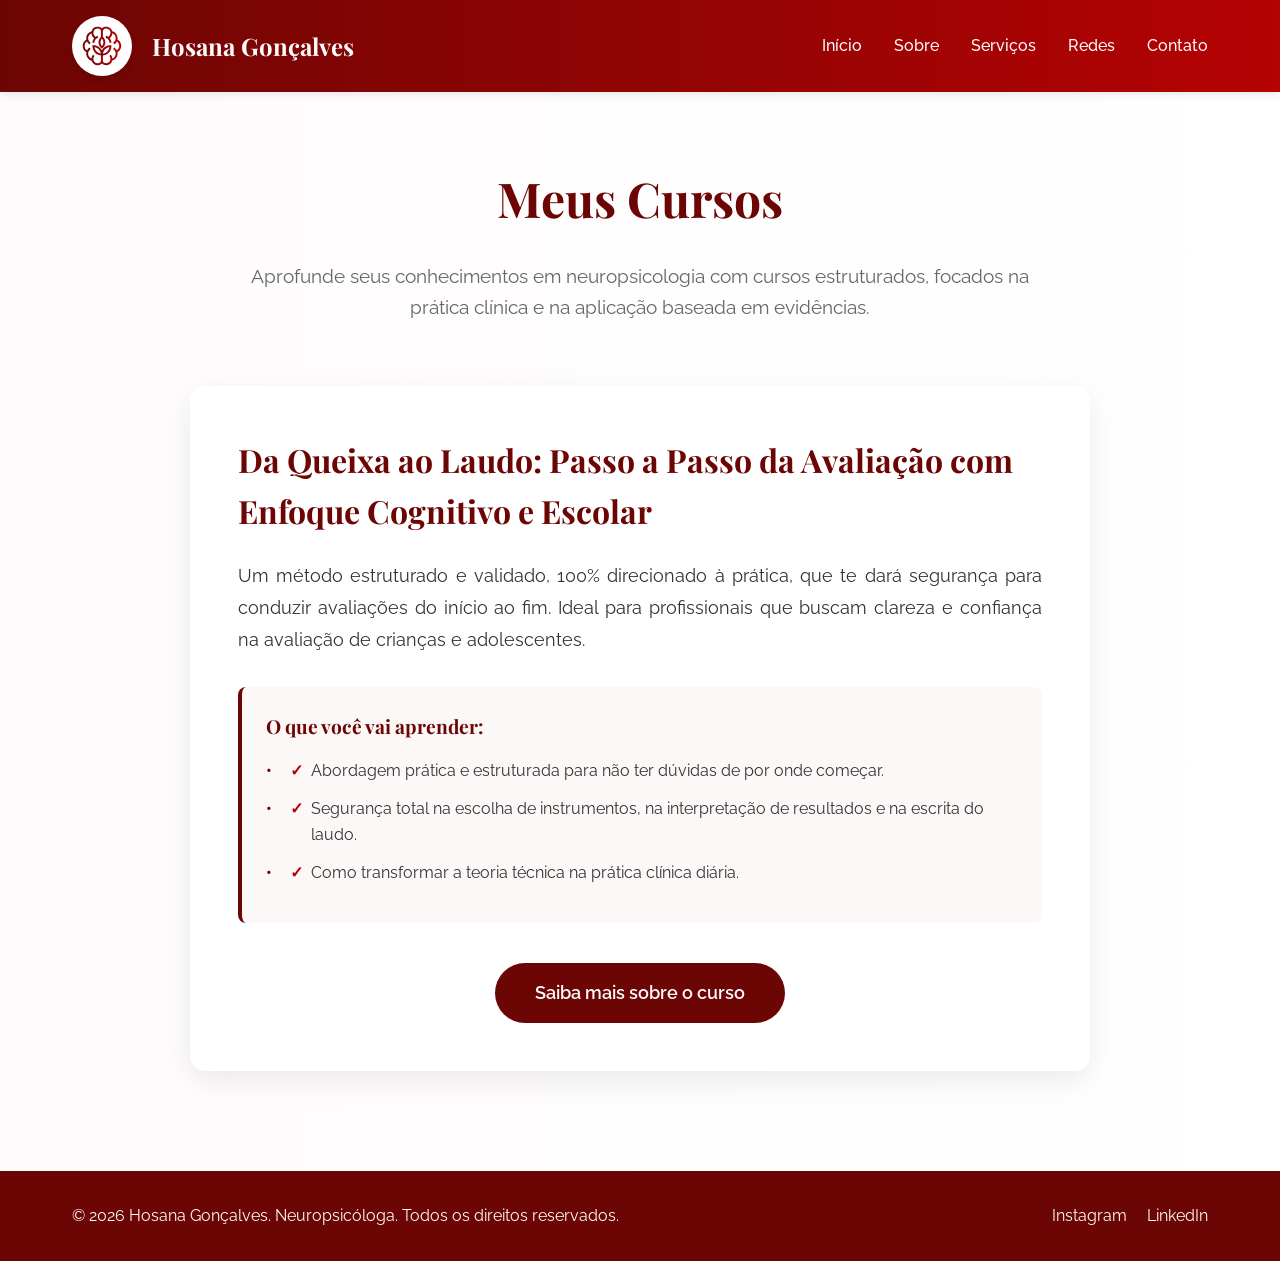
==== cursos.html @ fe5bf2d4 "feat: Add dedicated courses page, update sitemap, and remove contact form script URL placeholder." ====
<!DOCTYPE html>
<html lang="pt-BR">

<head>
    <meta charset="UTF-8">
    <meta name="viewport" content="width=device-width, initial-scale=1.0">
    <title>Cursos - Hosana Gonçalves</title>
    <link rel="stylesheet" href="style.css">
    <link rel="icon" href="favicon.ico">
    <meta name="description"
        content="Cursos de extensão e formação em neuropsicologia com Hosana Gonçalves. Aprofunde seus conhecimentos com prática baseada em evidências.">
    <meta name="keywords"
        content="cursos de neuropsicologia, formação em psicologia, neuropsicologia escolar, transtornos de aprendizagem, avaliação cognitiva, Hosana Gonçalves">
    <meta name="author" content="Hosana Gonçalves">
    <link rel="canonical" href="https://hosananeuropsi.com.br/cursos.html">

    <!-- Open Graph / Facebook -->
    <meta property="og:type" content="website">
    <meta property="og:url" content="https://hosananeuropsi.com.br/cursos.html">
    <meta property="og:title" content="Cursos - Hosana Gonçalves">
    <meta property="og:description"
        content="Cursos de extensão e formação em neuropsicologia com Hosana Gonçalves. Aprofunde seus conhecimentos.">
    <meta property="og:image" content="https://hosananeuropsi.com.br/Imagens/Hosana%20Hero.jpg">

    <!-- Twitter -->
    <meta property="twitter:card" content="summary_large_image">
    <meta property="twitter:url" content="https://hosananeuropsi.com.br/cursos.html">
    <meta property="twitter:title" content="Cursos - Hosana Gonçalves">
    <meta property="twitter:description"
        content="Cursos de extensão e formação em neuropsicologia com Hosana Gonçalves. Aprofunde seus conhecimentos.">
    <meta property="twitter:image" content="https://hosananeuropsi.com.br/Imagens/Hosana%20Hero.jpg">
</head>

<body>
    <header class="header">
        <div class="container header-container">
            <a href="index.html" class="logo">
                <div class="logo-icon-container">
                    <svg viewBox="0 0 529.17 529.17" xmlns="http://www.w3.org/2000/svg">
                        <defs>
                            <linearGradient id="logoGradient" x1="0%" y1="0%" x2="100%" y2="0%">
                                <stop offset="0%" style="stop-color:#6C0604;stop-opacity:1" />
                                <stop offset="100%" style="stop-color:#B50203;stop-opacity:1" />
                            </linearGradient>
                        </defs>
                        <path
                            d="m205.44 506.03c-29-2.2152-54.383-18.895-66.478-43.686-1.7806-3.6495-4.3725-10.561-4.7849-12.759-0.1331-0.70945 0.0279-0.63349-3.6239-1.7102-8.5534-2.522-16.895-6.4401-24.445-11.482-5.2652-3.5159-9.1958-6.7645-13.936-11.518-4.8088-4.8221-8.1743-8.9451-11.75-14.395-11.818-18.012-16.772-39.472-14.08-60.994 0.22976-1.8368 0.73909-5.0948 0.96351-6.1633 0.08427-0.40122-0.03228-0.49962-1.8986-1.6028-6.6254-3.9162-11.985-8.1109-17.832-13.957-5.0959-5.0945-8.0577-8.7048-11.773-14.351-12.285-18.668-17.217-40.97-13.977-63.199 2.3958-16.437 9.4141-32.016 20.354-45.182 2.1841-2.6285 8.3979-8.835 11.061-11.048 3.946-3.2792 8.0273-6.169 12.333-8.7325 1.5724-0.93618 1.8188-1.1386 1.7473-1.4351-0.04579-0.18984-0.26664-1.4721-0.4908-2.8495-2.4815-15.249-1.103-30.769 4.007-45.114 10.02-28.128 33.192-49.499 62.246-57.409 0.94598-0.25754 1.0005-0.29972 1.1047-0.85515 0.19303-1.0289 1.8586-5.9803 2.7727-8.2425 7.9334-19.634 24.144-35.293 44.534-43.02 6.203-2.3506 12.886-4.0064 19.504-4.8322 7.4514-0.92982 15.611-0.87427 22.509 0.15326 15.704 2.3392 29.27 9.4101 38.457 20.045 0.80609 0.93308 1.509 1.6965 1.562 1.6965 0.053 0 0.75606-0.76411 1.5623-1.698 8.8258-10.223 21.822-17.22 36.73-19.775 4.8814-0.8365 6.7636-0.97587 13.249-0.98106 7.1625-0.0057 11.102 0.33823 16.804 1.4672 16.055 3.1789 30.279 10.658 41.448 21.794 8.7583 8.7323 14.907 18.736 18.621 30.295 0.44255 1.3774 0.85525 2.7398 0.91711 3.0276 0.0619 0.28779 0.17252 0.56037 0.24591 0.60573 0.0734 0.04536 1.4674 0.47616 3.0978 0.95733 5.5702 1.6439 9.8603 3.3529 15.244 6.0728 9.2553 4.6758 16.741 10.151 23.995 17.55 3.2642 3.3295 5.439 5.8547 8.0283 9.3216 9.0218 12.079 14.946 26.376 17.085 41.231 1.0512 7.2988 1.1714 15.866 0.32642 23.266-0.22613 1.9806-0.96994 6.7994-1.1379 7.3717-0.057 0.1941 0.35573 0.51517 1.5836 1.232 3.6356 2.1225 8.5155 5.5491 12.001 8.4271 15.874 13.107 26.974 31.641 31.102 51.93 1.1317 5.5632 1.6015 9.9714 1.7274 16.207 0.12893 6.3892-0.24565 11.606-1.2458 17.349-4.56 26.186-20.376 49.109-43.26 62.696-1.4492 0.86046-1.9617 1.2458-1.9067 1.4336 0.16663 0.56891 0.91123 5.3967 1.1361 7.366 0.8713 7.6315 0.71971 16.319-0.41581 23.832-3.4541 22.852-15.588 43.652-33.751 57.854-9.8985 7.7405-20.328 12.973-32.674 16.395l-0.92529 0.25641-0.33646 1.161c-2.5955 8.956-6.5357 16.962-11.864 24.104-13.911 18.649-35.602 30.187-60.019 31.925-3.4319 0.24429-11.421 0.10448-14.472-0.25326-13.411-1.5726-24.902-6.1348-34.253-13.6-1.9328-1.5429-6.3047-5.8068-7.678-7.4881-0.47178-0.57762-0.90385-1.0502-0.96014-1.0502-0.0563 0-0.76346 0.76579-1.5715 1.7017-10.159 11.767-25.401 19.017-43.301 20.596-2.9432 0.25964-10.175 0.29243-13.219 0.0599zm13.168-24.452c8.1055-1.0082 14.956-3.6293 20.439-7.8198 1.3777-1.053 3.9856-3.6081 5.1352-5.0312 2.836-3.5107 4.994-7.9314 6.0945-12.484 1.1143-4.6102 1.0319-1.7118 1.0877-38.264l0.0504-33.056-2.3869-0.27743c-3.1203-0.36268-8.196-1.2296-11.435-1.9531-26.704-5.9646-50.248-20.687-67.493-42.203-14.187-17.7-23.123-39.628-25.403-62.337-0.46526-4.6329-0.57317-7.6362-0.57317-15.952v-8.3641l6.6649 2e-3c10.323 3e-3 15.752 0.31512 22.643 1.3004 20.619 2.9481 40.385 11.437 56.729 24.362 13.405 10.602 24.736 24.32 32.261 39.058 0.56242 1.1016 1.0589 2.0026 1.1034 2.0022 0.0444-3.5e-4 0.66244-1.1412 1.3734-2.5351 8.2915-16.258 21.993-31.835 37.536-42.673 16.292-11.361 35.399-18.565 54.883-20.694 5.4508-0.5955 7.2805-0.68128 16.521-0.77457l9.0884-0.0918-7.5e-4 8.3021c-4.1e-4 4.5662-0.0742 9.5018-0.16388 10.968-0.8862 14.482-4.1129 27.878-9.9438 41.282-1.167 2.6825-4.5133 9.2232-6.1171 11.956-18.932 32.263-51.913 53.964-88.679 58.35l-2.3869 0.28475 0.0504 33.049c0.0558 36.589-0.0271 33.713 1.1045 38.3 2.8909 11.719 11.361 20.126 23.917 23.739 4.6326 1.3331 8.6258 1.8445 14.44 1.8493 4.6856 4e-3 7.0794-0.20222 11.229-0.96671 15.336-2.8252 28.602-11.337 36.609-23.491 6.7587-10.258 9.4214-22.402 7.7407-35.304-1.4053-10.788-6.0317-21.69-12.748-30.038l-1.3485-1.6764 9.181-7.8534c5.0496-4.3194 9.2394-7.8491 9.3108-7.8439 0.18434 0.0135 1.5623 1.6966 3.3776 4.1256 9.0334 12.087 14.934 27.015 16.551 41.877 0.22897 2.1039-9e-3 1.9988 2.2664 0.99969 12.361-5.4269 23.048-14.792 30.045-26.33 7.9998-13.192 11.149-28.463 9.0287-43.786-2.6378-19.064-13.394-36.128-29.276-46.447l-1.4209-0.92322 0.3025-0.51025c0.71121-1.1996 12.363-19.911 12.475-20.032 0.14397-0.15665 1.6781 0.80343 4.6464 2.9078 7.316 5.1865 13.726 11.332 19.35 18.553 2.6602 3.4152 6.8096 9.8569 8.477 13.16 0.27141 0.53765 0.5358 0.97754 0.58754 0.97754 0.0517 0 1.0141-0.62796 2.1385-1.3955 14.042-9.585 23.954-25.163 27.072-42.552 0.81639-4.5521 0.96608-6.3551 0.97251-11.714 6e-3 -5.3722-0.16596-7.4771-0.97273-11.876-3.2628-17.789-13.246-33.298-27.647-42.95-0.81859-0.54866-1.5211-0.99757-1.561-0.99757-0.04 0-0.47555 0.7544-0.96793 1.6764-2.8097 5.2616-6.7558 11.01-11.05 16.096-2.0774 2.4609-7.1998 7.5805-9.7907 9.7855-3.9085 3.3263-10.952 8.3656-11.249 8.0472-0.11776-0.12661-11.767-18.828-12.476-20.029l-0.29531-0.50007 1.415-0.9361c7.6628-5.0695 13.907-11.297 18.875-18.826 10.239-15.516 13.555-34.7 9.1191-52.753-2.8108-11.44-8.6024-21.89-16.837-30.382-5.2166-5.3795-11.357-9.8824-18.048-13.234-1.8229-0.91322-4.8662-2.2443-4.9377-2.1596-0.0236 0.028-0.13219 0.88703-0.24123 1.909-1.7102 16.028-8.6605 32.388-19.082 44.917-3.7301 4.4842-7.4693 8.1764-11.902 11.752l-2.2988 1.8544 0.93991 1.1544c6.5535 8.0487 12.096 18.158 15.515 28.298 2.8933 8.5815 4.6954 18.969 4.7023 27.104l2e-3 1.8985h-24.397v-1.5026c0-3.2784-0.5866-8.4703-1.384-12.249-1.3552-6.4228-3.8276-13.087-6.9164-18.643-8.3918-15.095-21.797-26.107-38.449-31.583-0.94338-0.31025-1.0926-0.40993-1.0214-0.68237 0.0459-0.17547 1.597-5.4024 3.447-11.615 2.5186-8.4585 3.4246-11.296 3.6065-11.296 0.38813 8.7e-4 4.8768 1.5601 7.4323 2.5818 5.6587 2.2623 10.413 4.714 15.724 8.1089 1.2275 0.78465 2.2778 1.4266 2.3338 1.4266 0.23326 0 4.2902-2.8302 5.9365-4.1415 2.1989-1.7514 6.6946-6.228 8.3841-8.3486 7.1738-9.0043 11.4-18.89 13.138-30.73 0.36479-2.4854 0.412-11.256 0.0735-13.653-1.262-8.9342-4.3364-16.679-9.3483-23.55-8.325-11.412-21.201-19.153-35.92-21.593-4.0165-0.66595-5.9534-0.81457-10.5-0.80571-8.4191 0.01641-14.843 1.3746-21.156 4.4728-8.7874 4.3127-14.81 11.744-17.115 21.118-1.1425 4.6469-1.0578 1.4937-1.1113 41.382l-0.0482 35.969 1.767 1.6422c1.881 1.7481 5.2945 5.4035 7.4079 7.933 11.1 13.284 18.501 30.019 20.866 47.179 0.66636 4.8347 0.74578 6.2354 0.74205 13.087-4e-3 7.164-0.10933 8.711-0.97999 14.38-2.5753 16.768-9.8894 32.825-21.012 46.128-2.0835 2.492-6.8315 7.3748-9.405 9.6719-1.7531 1.5649-11.319 9.3136-11.497 9.3136-0.13168 0-9.4544-7.4922-10.825-8.6993-2.0826-1.8346-6.2606-5.9929-8.2417-8.2031-13.914-15.523-22.228-35.203-23.76-56.246-0.25352-3.4815-0.11251-12.718 0.2424-15.878 0.54009-4.8089 1.2159-8.7177 2.1989-12.719 4.2132-17.149 12.768-32.268 25.32-44.749l2.9541-2.9374-0.05-35.921c-0.0553-39.771 0.0242-36.789-1.1021-41.333-2.1704-8.7571-7.4378-15.685-15.349-20.187-4.5399-2.5837-10.083-4.3161-16.386-5.1214-3.1305-0.39994-10.191-0.39939-13.488 1e-3 -7.4076 0.89976-13.175 2.534-19.184 5.4357-6.1084 2.9499-10.307 5.9042-14.922 10.501-3.0077 2.9953-4.5677 4.8792-6.7072 8.0998-4.0408 6.0827-6.6779 12.993-7.8512 20.574-0.42227 2.7284-0.5842 9.4511-0.30247 12.557 1.0765 11.869 5.7244 23.326 13.325 32.847 1.7267 2.1629 6.2122 6.6361 8.4135 8.3904 1.7528 1.3969 5.7105 4.1338 5.9777 4.1338 0.0755 0 1.0154-0.57301 2.0886-1.2734 6.003-3.9175 12.603-7.1638 19.524-9.6037 2.5694-0.90576 3.9734-1.3293 4.0536-1.2228 0.0388 0.0515 6.6144 22.087 6.8476 22.948 0.0568 0.20955-0.25948 0.37359-1.5177 0.78711-17.278 5.6784-31.499 18.048-39.474 34.332-4.1278 8.4289-6.3911 17.399-6.7372 26.7l-0.10369 2.7871h-24.347l3.9e-4 -1.9793c1e-3 -7.076 1.5098-16.579 3.8745-24.409 3.3545-11.108 9.1713-22.104 16.367-30.941l0.96316-1.1828-0.38323-0.26736c-0.21077-0.14705-1.2557-0.96833-2.3221-1.8251-10.183-8.1809-18.688-19.483-24.125-32.057-3.3047-7.6433-5.5334-15.914-6.4224-23.832-0.14465-1.2885-0.29005-2.3706-0.3231-2.4047-0.22947-0.23636-7.4288 3.3492-10.169 5.0647-13.114 8.2095-22.982 20.464-27.882 34.627-1.5343 4.4344-2.5981 8.9389-3.2521 13.77-0.49069 3.6248-0.53351 12.041-0.07973 15.673 1.9436 15.553 8.2973 28.848 18.849 39.438 3.5844 3.5976 6.6993 6.1648 10.551 8.6954 1.4863 0.97659 1.5636 1.0545 1.3609 1.3734-0.11815 0.1859-2.9661 4.7732-6.3288 10.194s-6.1642 9.914-6.2256 9.9851c-0.0614 0.071-1.0859-0.51686-2.2768-1.3064-12.274-8.138-22.137-18.856-29.434-31.985-0.70383-1.2663-1.3145-2.3024-1.357-2.3024-0.16897 0-2.4941 1.5708-4.1865 2.8282-3.8368 2.8508-8.2393 7.0898-11.242 10.825-7.8131 9.7182-12.637 21.086-14.398 33.93-0.30803 2.2468-0.35441 3.3147-0.35441 8.1594 0 6.0523 0.18666 8.1663 1.1342 12.845 2.0556 10.15 6.2897 19.646 12.304 27.593 3.3612 4.4416 7.8516 8.9328 12.255 12.257 1.7015 1.2844 3.9617 2.8389 4.3375 2.9831 0.15549 0.0597 0.5611-0.52631 1.3178-1.9037 5.6013-10.197 12.91-19.109 21.642-26.392 3.3822-2.8207 10.025-7.5048 10.258-7.2339 0.0613 0.071 2.8622 4.5643 6.2244 9.9851s6.2109 10.009 6.3304 10.196c0.20566 0.3218 0.13286 0.39559-1.3549 1.3734-4.7653 3.1318-9.4372 7.1911-13.183 11.455-9.0597 10.312-14.451 22.501-16.222 36.677-0.45378 3.6314-0.41096 12.048 0.07973 15.673 1.9981 14.76 8.1723 27.608 18.261 37.998 5.267 5.4243 10.98 9.6612 17.478 12.962 2.7878 1.4161 5.4565 2.6117 5.5719 2.4963 0.0372-0.0372 0.18339-1.0829 0.32496-2.3239 1.5046-13.19 6.3105-26.257 13.792-37.499 2.283-3.4309 5.7066-7.9434 6.0455-7.9683 0.14332-0.0105 18.269 15.47 18.343 15.666 0.0269 0.0712-0.41127 0.69952-0.97377 1.3963-12.059 14.938-16.504 35.624-11.33 52.721 1.6744 5.5326 4.3458 10.766 7.9668 15.606 1.9846 2.653 6.4416 7.2263 9.0539 9.2902 9.3251 7.3674 20.827 11.674 33.365 12.494 1.9767 0.1292 8.3054-0.0542 10.26-0.29728zm31.83-121.63c0-0.11333-0.18319-1.2585-0.40709-2.5448-2.6131-15.012-8.4523-28.643-17.476-40.793-5.1759-6.9695-12.547-14.34-19.521-19.522-10.829-8.0447-23.187-13.688-36.317-16.586-1.8054-0.39838-6.8197-1.2967-7.238-1.2967-0.28525 0 1.2894 8.0866 2.2809 11.714 2.965 10.847 7.8798 21.232 14.326 30.272 5.0807 7.1248 11.403 13.803 18.202 19.227 11.751 9.3743 25.947 15.989 40.414 18.833 4.7043 0.92455 5.7358 1.0498 5.7358 0.69616zm29.204-0.19628c15.153-2.658 28.733-8.5262 41-17.717 6.8627-5.1419 13.878-12.172 19.013-19.054 8.0447-10.782 13.794-23.323 16.697-36.423 0.45185-2.0391 1.3631-7.2333 1.2848-7.3235-0.0916-0.10551-5.2358 0.82125-7.9614 1.4343-27.631 6.215-51.191 24.727-63.942 50.241-4.2124 8.429-7.1609 17.433-8.6243 26.336-0.18257 1.1108-0.36677 2.2196-0.40933 2.464-0.0983 0.56418-0.0384 0.56504 2.9434 0.042zm-14.551-96.024c9.3223-10.854 14.813-23.301 16.62-37.678 0.40212-3.1982 0.49093-11.076 0.16353-14.507-1.4342-15.027-7.1881-28.513-16.956-39.741-0.71511-0.822-1.3452-1.4946-1.4002-1.4946-0.055 0-0.82107 0.84038-1.7024 1.8675-9.2084 10.731-14.709 23.215-16.477 37.395-0.34804 2.7918-0.48901 10.772-0.24393 13.809 1.2234 15.159 6.912 28.786 16.828 40.309 0.83715 0.97285 1.5584 1.7688 1.6029 1.7688 0.0444 0 0.74886-0.77785 1.5654-1.7286z"
                            fill="url(#logoGradient)" />
                    </svg>
                </div>
                Hosana Gonçalves
            </a>
            <nav class="nav">
                <ul class="nav-list">
                    <li><a href="index.html#home" class="nav-link">Início</a></li>
                    <li><a href="index.html#sobre" class="nav-link">Sobre</a></li>
                    <li><a href="index.html#servicos" class="nav-link">Serviços</a></li>
                    <li><a href="index.html#social" class="nav-link">Redes</a></li>
                    <li><a href="index.html#contato" class="nav-link">Contato</a></li>
                </ul>
                <button class="mobile-menu-btn" aria-label="Menu">
                    <span class="bar"></span>
                    <span class="bar"></span>
                    <span class="bar"></span>
                </button>
            </nav>
        </div>
    </header>

    <main>
        <section class="hero" style="padding: 160px 0 100px;">
            <div class="container">
                <h1 class="section-title text-center" style="font-size: 3rem; margin-bottom: 1.5rem;">Meus Cursos</h1>
                <p class="text-center" style="max-width: 800px; margin: 0 auto 4rem; color: #666; font-size: 1.2rem;">
                    Aprofunde seus conhecimentos em neuropsicologia com cursos estruturados, focados na prática clínica
                    e na aplicação baseada em evidências.
                </p>

                <div class="courses-list"
                    style="display: flex; flex-direction: column; gap: 3rem; max-width: 900px; margin: 0 auto;">
                    <!-- Course 1 -->
                    <div class="course-card animate-on-scroll fade-up"
                        style="background: var(--bg-color); border-radius: 15px; overflow: hidden; box-shadow: 0 10px 30px rgba(0,0,0,0.08); display: flex; flex-direction: column;">
                        <div style="padding: 3rem;">
                            <h2 style="font-size: 2rem; margin-bottom: 1.5rem; color: var(--primary-color);">Da Queixa
                                ao Laudo: Passo a Passo da Avaliação com Enfoque Cognitivo e Escolar</h2>
                            <p style="margin-bottom: 1.5rem; text-align: justify; font-size: 1.1rem; line-height: 1.8;">
                                Um método estruturado e validado, 100% direcionado à prática, que te dará segurança para
                                conduzir avaliações do início ao fim. Ideal para profissionais que buscam clareza e
                                confiança na avaliação de crianças e adolescentes.
                            </p>

                            <div class="service-sub-block"
                                style="margin: 2rem 0; padding: 1.5rem; background-color: color-mix(in srgb, var(--primary-color) 3%, white); border-radius: 8px; border-left: 4px solid var(--primary-color);">
                                <h4 style="font-size: 1.2rem; margin-bottom: 1rem;">O que você vai aprender:</h4>
                                <ul style="list-style: none;">
                                    <li
                                        style="margin-bottom: 0.8rem; display: flex; gap: 0.5rem; align-items: flex-start;">
                                        <span style="color: var(--secondary-color); font-weight: bold;">✓</span>
                                        <span>Abordagem prática e estruturada para não ter dúvidas de por onde
                                            começar.</span>
                                    </li>
                                    <li
                                        style="margin-bottom: 0.8rem; display: flex; gap: 0.5rem; align-items: flex-start;">
                                        <span style="color: var(--secondary-color); font-weight: bold;">✓</span>
                                        <span>Segurança total na escolha de instrumentos, na interpretação de resultados
                                            e na escrita do laudo.</span>
                                    </li>
                                    <li style="display: flex; gap: 0.5rem; align-items: flex-start;">
                                        <span style="color: var(--secondary-color); font-weight: bold;">✓</span>
                                        <span>Como transformar a teoria técnica na prática clínica diária.</span>
                                    </li>
                                </ul>
                            </div>

                            <div style="text-align: center; margin-top: 2.5rem;">
                                <a href="https://hosananeuropsi.com.br/da-queixa-ao-laudo/" target="_blank"
                                    class="btn btn-primary" style="font-size: 1.1rem; padding: 1rem 2.5rem;">Saiba mais
                                    sobre o curso</a>
                            </div>
                        </div>
                    </div>
                </div>
            </div>
        </section>
    </main>

    <footer class="footer">
        <div class="container footer-container">
            <p>&copy; 2026 Hosana Gonçalves. Neuropsicóloga. Todos os direitos reservados.</p>
            <div class="social-links">
                <a href="https://www.instagram.com/psicohosanagoncalves/?theme=dark">Instagram</a>
                <a href="https://www.linkedin.com/in/hosana-alves-goncalves-657a8920/">LinkedIn</a>
            </div>
        </div>
    </footer>

    <script src="script.js"></script>
</body>

</html>
---- style.css ----
@import url('https://fonts.googleapis.com/css2?family=Playfair+Display:ital,wght@0,400..900;1,400..900&family=Raleway:ital,wght@0,100..900;1,100..900&display=swap');

:root {
    --primary-color: #6C0604;
    --secondary-color: #B50203;
    --light-color: #FEFBFC;
    --text-color: #333;
    --bg-color: #fff;
    --font-heading: 'Playfair Display', serif;
    --font-body: 'Raleway', sans-serif;
    --transition: all 0.3s ease;
}

* {
    margin: 0;
    padding: 0;
    box-sizing: border-box;
}

body {
    font-family: var(--font-body);
    background-color: var(--light-color);
    background-image: url("data:image/svg+xml,%3Csvg viewBox='0 0 200 200' xmlns='http://www.w3.org/2000/svg'%3E%3Cfilter id='noiseFilter'%3E%3CfeTurbulence type='fractalNoise' baseFrequency='0.65' numOctaves='3' stitchTiles='stitch'/%3E%3C/filter%3E%3Crect width='100%25' height='100%25' filter='url(%23noiseFilter)' opacity='0.05'/%3E%3C/svg%3E");
    color: var(--text-color);
    line-height: 1.6;
}

h1,
h2 {
    font-family: var(--font-heading);
    font-size: 2rem;
    color: var(--primary-color);
    margin-bottom: 1rem;
}

h3,
h4,
h5,
h6 {
    font-family: var(--font-heading);
    color: var(--primary-color);
    margin-bottom: 1rem;
}

a {
    text-decoration: none;
    color: inherit;
    transition: var(--transition);
}

ul {
    list-style: none;
}

img {
    max-width: 100%;
    display: block;
}

.container {
    max-width: 1200px;
    margin: 0 auto;
    padding: 0 2rem;
}

.btn {
    display: inline-block;
    padding: 0.8rem 2rem;
    border-radius: 50px;
    font-weight: 600;
    cursor: pointer;
    border: none;
    font-family: var(--font-body);
}

.btn-primary {
    background-color: var(--primary-color);
    color: var(--light-color);
}

.btn-primary:hover {
    background-color: var(--secondary-color);
    transform: translateY(-2px);
}

.btn-secondary {
    background-color: transparent;
    border: 2px solid var(--primary-color);
    color: var(--primary-color);
}

.btn-secondary:hover {
    background-color: var(--primary-color);
    color: var(--light-color);
}

/* Header */
.header {
    background: linear-gradient(to right, var(--primary-color), var(--secondary-color));
    box-shadow: 0 2px 10px rgba(0, 0, 0, 0.1);
    position: fixed;
    width: 100%;
    top: 0;
    z-index: 1000;
    padding: 1rem 0;
}

.header-container {
    display: flex;
    justify-content: space-between;
    align-items: center;
}

.logo {
    font-family: var(--font-heading);
    font-size: 1.5rem;
    font-weight: 700;
    color: var(--light-color);
    display: flex;
    align-items: center;
    gap: 20px;
}

.logo-icon-container {
    background-color: var(--bg-color);
    border-radius: 50%;
    width: 60px;
    height: 60px;
    display: flex;
    justify-content: center;
    align-items: center;
    box-shadow: 0 4px 6px rgba(0, 0, 0, 0.1);
}

.logo-icon-container svg {
    width: 70%;
    height: 70%;
}

.nav-list {
    display: flex;
    gap: 2rem;
}

.nav-link {
    font-weight: 500;
    color: var(--light-color);
}

.nav-link:hover {
    color: #ddd;
}

.mobile-menu-btn {
    display: none;
    background: none;
    border: none;
    cursor: pointer;
}

.bar {
    display: block;
    width: 25px;
    height: 3px;
    background-color: var(--light-color);
    margin: 5px 0;
    transition: var(--transition);
}

/* Hero Section */
.hero {
    padding: 160px 0 100px;
    background: linear-gradient(to right, var(--light-color), #fff);
}

.hero-container {
    display: flex;
    align-items: center;
    gap: 4rem;
}

.hero-content {
    flex: 1;
}

.hero-title {
    font-size: 3.5rem;
    line-height: 1.2;
    margin-bottom: 1.5rem;
}

.hero-subtitle {
    font-size: 1.2rem;
    margin-bottom: 2rem;
    color: #666;
}

.hero-image {
    flex: 1;
}

.hero-image img {
    border-radius: 20px;
    box-shadow: 0 20px 40px rgba(0, 0, 0, 0.1);
}

@keyframes float {
    0% {
        transform: translateY(0px);
    }

    50% {
        transform: translateY(-20px);
    }

    100% {
        transform: translateY(0px);
    }
}

.image-placeholder {
    width: 100%;
    height: 400px;
    background-color: #eee;
    display: flex;
    align-items: center;
    justify-content: center;
    color: #999;
    border-radius: 20px;
    font-size: 1.5rem;
}

/* About Section */
.about {
    padding: 100px 0;
    background-color: var(--bg-color);
}

.about-container {
    display: flex;
    flex-direction: column;
    gap: 6rem;
}

.about-row {
    display: flex;
    align-items: center;
    gap: 4rem;
}

.about-row.reverse {
    flex-direction: row-reverse;
}

.about-image {
    flex: 1;
}

/* Scroll Animations */
.animate-on-scroll {
    opacity: 0;
    transition: opacity 0.6s ease-out, transform 0.6s ease-out;
    will-change: opacity, transform;
}

.animate-on-scroll.visible {
    opacity: 1;
    transform: none;
}

.fade-up {
    transform: translateY(30px);
}

.fade-in {
    opacity: 0;
}

.scale-in {
    transform: scale(0.9);
}

.about-image img {
    border-radius: 20px;
    box-shadow: 0 20px 40px rgba(0, 0, 0, 0.1);
    /* Hover effect removed in favor of scroll animation */
}

.about-content {
    flex: 1;
}

.about-content p {
    margin-bottom: 1.5rem;
    text-align: justify;
}

/* Carousel Section */
.gallery {
    padding: 100px 0;
    background-color: #fff;
}

.carousel-container {
    position: relative;
    max-width: 800px;
    margin: 3rem auto 0;
    overflow: hidden;
    border-radius: 10px;
    box-shadow: 0 5px 15px rgba(0, 0, 0, 0.1);
    background-color: var(--light-color);
}

.carousel-track {
    display: grid;
    grid-template-columns: 1fr;
}

.carousel-item {
    grid-area: 1 / 1;
    opacity: 0;
    visibility: hidden;
    transition: opacity 0.5s ease-in-out, visibility 0.5s;
    z-index: 0;
}

.carousel-item.active {
    opacity: 1;
    visibility: visible;
    z-index: 1;
}

/* @keyframes fade {
    from {
        opacity: .4
    }

    to {
        opacity: 1
    }
} */

.gallery-image-placeholder {
    width: 100%;
    height: 300px;
    background-color: #eee;
    display: flex;
    align-items: center;
    justify-content: center;
    color: #999;
    font-size: 1.5rem;
}

.gallery-content {
    padding: 2rem;
    text-align: center;
}

.gallery-content h3 {
    font-size: 1.5rem;
    margin-bottom: 0.5rem;
}

.gallery-content p {
    font-size: 1rem;
    color: #666;
}

.carousel-btn {
    position: absolute;
    top: 50%;
    transform: translateY(-50%);
    background-color: rgba(108, 6, 4, 0.7);
    color: white;
    border: none;
    padding: 1rem;
    cursor: pointer;
    font-size: 1.2rem;
    border-radius: 50%;
    width: 50px;
    height: 50px;
    display: flex;
    align-items: center;
    justify-content: center;
    transition: var(--transition);
    z-index: 10;
}

.carousel-btn:hover {
    background-color: var(--primary-color);
}

.prev {
    left: 10px;
}

.next {
    right: 10px;
}

/* Services Section */
.services {
    padding: 60px 0;
    background-color: var(--light-color);
}

.text-center {
    text-align: center;
}

.services-grid {
    display: grid;
    grid-template-columns: repeat(auto-fit, minmax(300px, 1fr));
    gap: 2rem;
    margin-top: 3rem;
}

.service-card {
    background-color: var(--bg-color);
    padding: 2rem;
    border-radius: 10px;
    box-shadow: 0 5px 15px rgba(0, 0, 0, 0.05);
    transition: var(--transition);
}

.service-card:hover {
    transform: translateY(-10px);
}

.service-card h3 {
    font-size: 1.5rem;
    margin-bottom: 1rem;
}

/* Social Section */
.social {
    padding: 60px 0;
    background-color: var(--bg-color);
}

.social-grid {
    display: flex;
    justify-content: center;
    gap: 3rem;
    margin-top: 3rem;
    flex-wrap: wrap;
}

.social-card {
    background-color: var(--light-color);
    padding: 2.5rem;
    border-radius: 15px;
    box-shadow: 0 5px 15px rgba(0, 0, 0, 0.05);
    transition: var(--transition);
    text-align: center;
    width: 300px;
    display: flex;
    flex-direction: column;
    align-items: center;
    border: 1px solid rgba(0, 0, 0, 0.05);
}

.social-card:hover {
    transform: translateY(-10px);
    box-shadow: 0 15px 30px rgba(0, 0, 0, 0.1);
}

.social-icon {
    margin-bottom: 1.5rem;
    color: var(--primary-color);
    transition: var(--transition);
}

.social-card:hover .social-icon {
    transform: scale(1.1);
}

.social-card h3 {
    margin-bottom: 0.5rem;
    font-size: 1.4rem;
}

.social-card p {
    color: #666;
    font-weight: 500;
}

/* Specific Social Colors on Hover */
.social-card.instagram:hover .social-icon {
    color: #E1306C;
}

.social-card.youtube:hover .social-icon {
    color: #FF0000;
}

.social-card.linkedin:hover .social-icon {
    color: #0077b5;
}

/* Contact Section */
.contact {
    padding: 60px 0;
}

.contact-container {
    display: flex;
    flex-direction: column;
    gap: 4rem;
}

.contact-list li {
    margin-bottom: 1rem;
    font-size: 1.1rem;
}

.form-group {
    margin-bottom: 1.5rem;
}

.form-group label {
    display: block;
    margin-bottom: 0.5rem;
    font-weight: 600;
}

.form-group input,
.form-group textarea {
    width: 100%;
    padding: 1rem;
    border: 1px solid #ddd;
    border-radius: 5px;
    font-family: var(--font-body);
    font-size: 1rem;
}

.form-group input:focus,
.form-group textarea:focus {
    outline: none;
    border-color: var(--primary-color);
}

/* Footer */
.footer {
    background-color: var(--primary-color);
    color: var(--light-color);
    padding: 2rem 0;
    text-align: center;
}

.footer-container {
    display: flex;
    justify-content: space-between;
    align-items: center;
}

.social-links a {
    color: var(--light-color);
    margin-left: 1rem;
}



/* New Styles for Detailed Services */
.services-list {
    display: flex;
    flex-direction: column;
    gap: 3rem;
    max-width: 900px;
    margin: 3rem auto 0;
}

.service-detailed-item {
    background-color: var(--bg-color);
    padding: 2.5rem;
    border-radius: 15px;
    box-shadow: 0 5px 15px rgba(0, 0, 0, 0.05);
    border: 1px solid rgba(0, 0, 0, 0.03);
}

.service-detailed-item h3 {
    font-size: 1.8rem;
    margin-bottom: 1rem;
    border-bottom: 2px solid rgba(108, 6, 4, 0.1);
    padding-bottom: 0.5rem;
}

.service-detailed-item p {
    margin-bottom: 1rem;
    text-align: justify;
}

.service-sub-block {
    margin: 2rem 0;
    padding: 1.5rem;
    background-color: color-mix(in srgb, var(--primary-color) 3%, white);
    border-radius: 8px;
    border-left: 4px solid var(--primary-color);
}

.service-sub-block h4 {
    font-size: 1.2rem;
    margin-bottom: 1rem;
}

.service-sub-block ul {
    list-style-type: none;
}

.service-sub-block li {
    margin-bottom: 0.8rem;
    padding-left: 1.5rem;
    position: relative;
}

.service-sub-block li::before {
    content: "•";
    color: var(--primary-color);
    font-weight: bold;
    position: absolute;
    left: 0;
}

.service-note {
    font-style: italic;
    color: #666;
    margin-top: 1.5rem;
    font-size: 0.95rem;
}

.important-note {
    background-color: var(--primary-color);
    color: var(--light-color);
    padding: 2.5rem;
    border-radius: 15px;
    margin: 4rem auto 0;
    max-width: 900px;
    text-align: center;
    box-shadow: 0 10px 30px rgba(108, 6, 4, 0.2);
}

.important-note h2 {
    color: var(--light-color);
    margin-bottom: 1rem;
}

/* New Styles for Contact Section */
.contact-header {
    width: 100%;
    margin-bottom: 1rem;
    text-align: center;
}

.contact-hero {
    display: flex;
    flex-direction: column;
    align-items: center;
    gap: 2rem;
    max-width: 900px;
    margin: 0 auto;
}

.contact-image-wrapper {
    width: 100%;
    display: flex;
    justify-content: center;
}

.contact-image-wrapper img {
    border-radius: 15px;
    box-shadow: 0 10px 30px rgba(0, 0, 0, 0.1);
    height: 400px;
    /* Enforce fixed height */
    object-fit: contain;
    /* Prevent cropping */
    width: auto;
    max-width: 100%;
}

.contact-intro-text .lead {
    font-size: 1.3rem;
    color: var(--text-color);
    max-width: 800px;
    margin: 0 auto;
    line-height: 1.6;
    font-weight: 500;
}

.contact-info-blocks {
    display: grid;
    grid-template-columns: repeat(auto-fit, minmax(320px, 1fr));
    gap: 2rem;
    margin-bottom: 2rem;
}

.info-block {
    background: var(--bg-color);
    padding: 2.5rem;
    border-radius: 15px;
    box-shadow: 0 5px 15px rgba(0, 0, 0, 0.05);
    height: 100%;
}

.info-block h3 {
    font-size: 1.3rem;
    margin-bottom: 1.5rem;
    display: flex;
    align-items: center;
    gap: 0.5rem;
    border-bottom: 1px solid rgba(0, 0, 0, 0.05);
    padding-bottom: 1rem;
}

.info-block ul {
    padding-left: 0;
    list-style-type: none;
}

.info-block li {
    margin-bottom: 0.8rem;
    display: flex;
    gap: 0.5rem;
}

.info-block li::before {
    content: "✓";
    color: var(--secondary-color);
    font-weight: bold;
}

.contact-action-area {
    display: grid;
    grid-template-columns: 1fr 1.2fr;
    gap: 5rem;
    background-color: var(--bg-color);
    padding: 4rem;
    border-radius: 20px;
    box-shadow: 0 10px 40px rgba(0, 0, 0, 0.08);
    align-items: start;
}

.contact-channels h3 {
    font-size: 1.8rem;
    margin-bottom: 1.5rem;
}

.contact-channels .contact-list {
    margin: 2rem 0;
}

.contact-channels .contact-list a {
    word-break: break-word;
    overflow-wrap: break-word;
    color: var(--primary-color);
    font-weight: 700;
    text-decoration: underline;
    text-underline-offset: 4px;
}

.contact-channels .contact-list a:hover {
    color: var(--secondary-color);
    text-decoration: none;
}

.contact-channels .notes {
    margin: 1.5rem 0;
    font-weight: 500;
    color: #555;
    background-color: #f9f9f9;
    padding: 1rem;
    border-radius: 8px;
}

.contact-quote {
    font-family: var(--font-heading);
    font-size: 1.4rem;
    color: var(--primary-color);
    border-left: 4px solid var(--secondary-color);
    padding-left: 1.5rem;
    margin-top: 3rem;
    font-style: italic;
}

@media (max-width: 900px) {
    .contact-action-area {
        grid-template-columns: 1fr;
        padding: 2rem;
        gap: 3rem;
    }
}

/* Responsive Mobile */
@media (max-width: 768px) {
    html {
        font-size: 14px;
    }

    .contact-list li {
        word-break: break-all;
    }

    .header-container {
        padding: 0 1rem;
    }

    .mobile-menu-btn {
        display: block;
        z-index: 1001;
    }

    .nav-list {
        position: fixed;
        top: 0;
        right: -100%;
        width: 70%;
        height: 100vh;
        background: linear-gradient(to right, var(--primary-color), var(--secondary-color));
        flex-direction: column;
        justify-content: center;
        align-items: center;
        transition: var(--transition);
        box-shadow: -2px 0 10px rgba(0, 0, 0, 0.1);
    }

    .nav-list.active {
        right: 0;
    }

    .hero-container,
    .about-row,
    .contact-container {
        flex-direction: column;
        text-align: center;
    }

    .about-row.reverse {
        flex-direction: column;
    }

    .contact-container {
        grid-template-columns: 1fr;
    }

    h1 {
        font-size: 2rem;
    }

    h2 {
        font-size: 1.75rem;
    }

    h3 {
        font-size: 1.5rem;
    }

    .hero-title {
        font-size: 2.2rem;
    }

    .footer-container {
        flex-direction: column;
        gap: 1rem;
    }

    .about-image {
        display: none;
    }

    .about-row.reverse .about-image,
    .about-row:last-child .about-image {
        display: block;
    }

    .about-container {
        gap: 2rem;
    }

    .service-detailed-item {
        padding: 1.5rem !important;
    }

    .service-sub-block {
        margin: 1rem 0 !important;
        padding: 1rem !important;
    }

    .contact-action-area {
        display: flex !important;
        flex-direction: column;
        align-items: center;
        text-align: center;
        padding: 1rem !important;
        gap: 2rem;
        width: 100%;
        overflow-x: hidden;
    }

    .contact-channels,
    .contact-form {
        width: 100%;
    }

    .header {
        padding: 0.5rem 0;
    }

    .logo-icon-container {
        width: 45px;
        height: 45px;
    }

    .logo {
        font-size: 1.2rem;
        gap: 10px;
    }

    .btn {
        display: block;
        width: fit-content;
        margin: 1rem auto;
    }

    .hero {
        padding: 100px 0 40px;
    }

    .about,
    .gallery,
    .services,
    .social,
    .contact {
        padding: 30px 0;
    }
}

/* Contact Map */
.contact-map {
    margin-top: 4rem;
    border-radius: 20px;
    overflow: hidden;
    box-shadow: 0 10px 40px rgba(0, 0, 0, 0.1);
}

.contact-map iframe {
    width: 100%;
    height: 450px;
    display: block;
}

@media (max-width: 768px) {
    .contact-map iframe {
        height: 300px;
    }
}
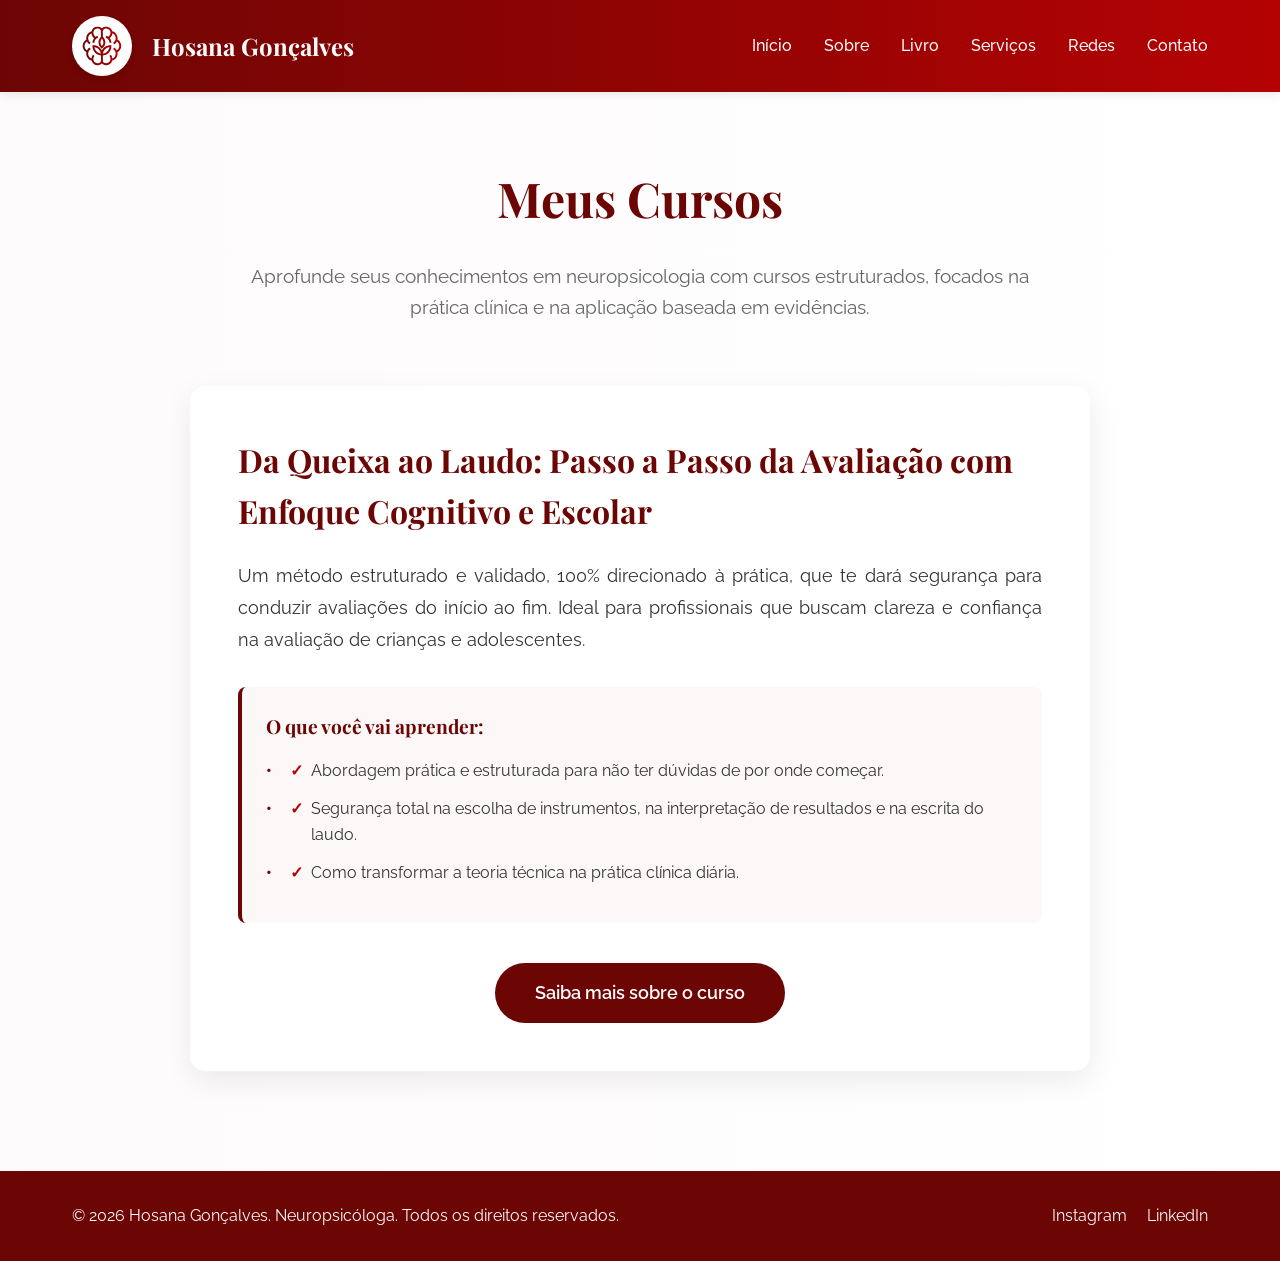
==== commit 87183f75: "Todos ajustes" ====
--- a/cursos.html
+++ b/cursos.html
@@ -12,23 +12,23 @@
     <meta name="keywords"
         content="cursos de neuropsicologia, formação em psicologia, neuropsicologia escolar, transtornos de aprendizagem, avaliação cognitiva, Hosana Gonçalves">
     <meta name="author" content="Hosana Gonçalves">
-    <link rel="canonical" href="https://hosananeuropsi.com.br/cursos.html">
+    <link rel="canonical" href="https://eu.hosananeuropsi.com.br/cursos.html">
 
     <!-- Open Graph / Facebook -->
     <meta property="og:type" content="website">
-    <meta property="og:url" content="https://hosananeuropsi.com.br/cursos.html">
+    <meta property="og:url" content="https://eu.hosananeuropsi.com.br/cursos.html">
     <meta property="og:title" content="Cursos - Hosana Gonçalves">
     <meta property="og:description"
         content="Cursos de extensão e formação em neuropsicologia com Hosana Gonçalves. Aprofunde seus conhecimentos.">
-    <meta property="og:image" content="https://hosananeuropsi.com.br/Imagens/Hosana%20Hero.jpg">
+    <meta property="og:image" content="https://eu.hosananeuropsi.com.br/Imagens/Hosana%20Hero.jpg">
 
     <!-- Twitter -->
     <meta property="twitter:card" content="summary_large_image">
-    <meta property="twitter:url" content="https://hosananeuropsi.com.br/cursos.html">
+    <meta property="twitter:url" content="https://eu.hosananeuropsi.com.br/cursos.html">
     <meta property="twitter:title" content="Cursos - Hosana Gonçalves">
     <meta property="twitter:description"
         content="Cursos de extensão e formação em neuropsicologia com Hosana Gonçalves. Aprofunde seus conhecimentos.">
-    <meta property="twitter:image" content="https://hosananeuropsi.com.br/Imagens/Hosana%20Hero.jpg">
+    <meta property="twitter:image" content="https://eu.hosananeuropsi.com.br/Imagens/Hosana%20Hero.jpg">
 </head>
 
 <body>
@@ -54,6 +54,7 @@
                 <ul class="nav-list">
                     <li><a href="index.html#home" class="nav-link">Início</a></li>
                     <li><a href="index.html#sobre" class="nav-link">Sobre</a></li>
+                    <li><a href="index.html#livro" class="nav-link">Livro</a></li>
                     <li><a href="index.html#servicos" class="nav-link">Serviços</a></li>
                     <li><a href="index.html#social" class="nav-link">Redes</a></li>
                     <li><a href="index.html#contato" class="nav-link">Contato</a></li>
@@ -114,7 +115,7 @@
                             </div>
 
                             <div style="text-align: center; margin-top: 2.5rem;">
-                                <a href="https://hosananeuropsi.com.br/da-queixa-ao-laudo/" target="_blank"
+                                <a href="https://hosananeuropsi.com.br/" target="_blank"
                                     class="btn btn-primary" style="font-size: 1.1rem; padding: 1rem 2.5rem;">Saiba mais
                                     sobre o curso</a>
                             </div>
--- a/style.css
+++ b/style.css
@@ -951,4 +951,156 @@
     .contact-map iframe {
         height: 300px;
     }
+}
+
+/* Book Section */
+.book-launch {
+    padding: 100px 0;
+    background-color: #fff;
+    border-bottom: 1px solid rgba(0, 0, 0, 0.05);
+}
+
+.book-container {
+    max-width: 1200px;
+    margin: 0 auto;
+}
+
+.book-row {
+    display: flex;
+    align-items: center;
+    gap: 4rem;
+}
+
+.book-image-col {
+    flex: 1;
+    display: flex;
+    justify-content: center;
+}
+
+.book-cover {
+    max-width: 100%;
+    height: auto;
+    border-radius: 10px;
+    filter: drop-shadow(0 15px 30px rgba(0, 0, 0, 0.12));
+    transition: var(--transition);
+}
+
+.book-cover:hover {
+    transform: translateY(-8px);
+    filter: drop-shadow(0 25px 40px rgba(0, 0, 0, 0.18));
+}
+
+.book-content-col {
+    flex: 1.2;
+}
+
+.book-launch .badge {
+    display: inline-block;
+    background-color: var(--secondary-color);
+    color: var(--light-color);
+    padding: 0.4rem 1rem;
+    border-radius: 50px;
+    font-size: 0.85rem;
+    font-weight: 700;
+    margin-bottom: 1rem;
+    text-transform: uppercase;
+    letter-spacing: 1px;
+}
+
+.book-title {
+    font-size: 2.8rem;
+    line-height: 1.2;
+    margin-bottom: 0.5rem;
+    color: var(--primary-color);
+}
+
+.book-subtitle {
+    font-size: 1.4rem;
+    font-weight: 500;
+    color: #555;
+    margin-bottom: 1.5rem;
+}
+
+.book-description {
+    font-size: 1.1rem;
+    color: #666;
+    margin-bottom: 2rem;
+    text-align: justify;
+    line-height: 1.7;
+}
+
+.book-highlights {
+    margin-bottom: 2.5rem;
+    display: flex;
+    flex-direction: column;
+    gap: 1.2rem;
+}
+
+.highlight-item {
+    display: flex;
+    align-items: flex-start;
+    gap: 0.8rem;
+}
+
+.highlight-icon {
+    color: var(--secondary-color);
+    font-weight: bold;
+    font-size: 1.2rem;
+    line-height: 1;
+    margin-top: 0.2rem;
+}
+
+.highlight-text {
+    font-size: 1.05rem;
+    color: #444;
+    line-height: 1.5;
+}
+
+.book-actions {
+    display: flex;
+    gap: 1.5rem;
+    flex-wrap: wrap;
+}
+
+/* Responsive Book Section */
+@media (max-width: 992px) {
+    .book-row {
+        flex-direction: column;
+        gap: 3rem;
+        text-align: center;
+    }
+    
+    .book-description {
+        text-align: center;
+    }
+    
+    .highlight-item {
+        text-align: left;
+    }
+    
+    .book-actions {
+        justify-content: center;
+    }
+    
+    .book-cover {
+        max-width: 60%;
+    }
+}
+
+@media (max-width: 768px) {
+    .book-launch {
+        padding: 50px 0;
+    }
+    
+    .book-title {
+        font-size: 2rem;
+    }
+    
+    .book-subtitle {
+        font-size: 1.2rem;
+    }
+    
+    .book-cover {
+        max-width: 80%;
+    }
 }
